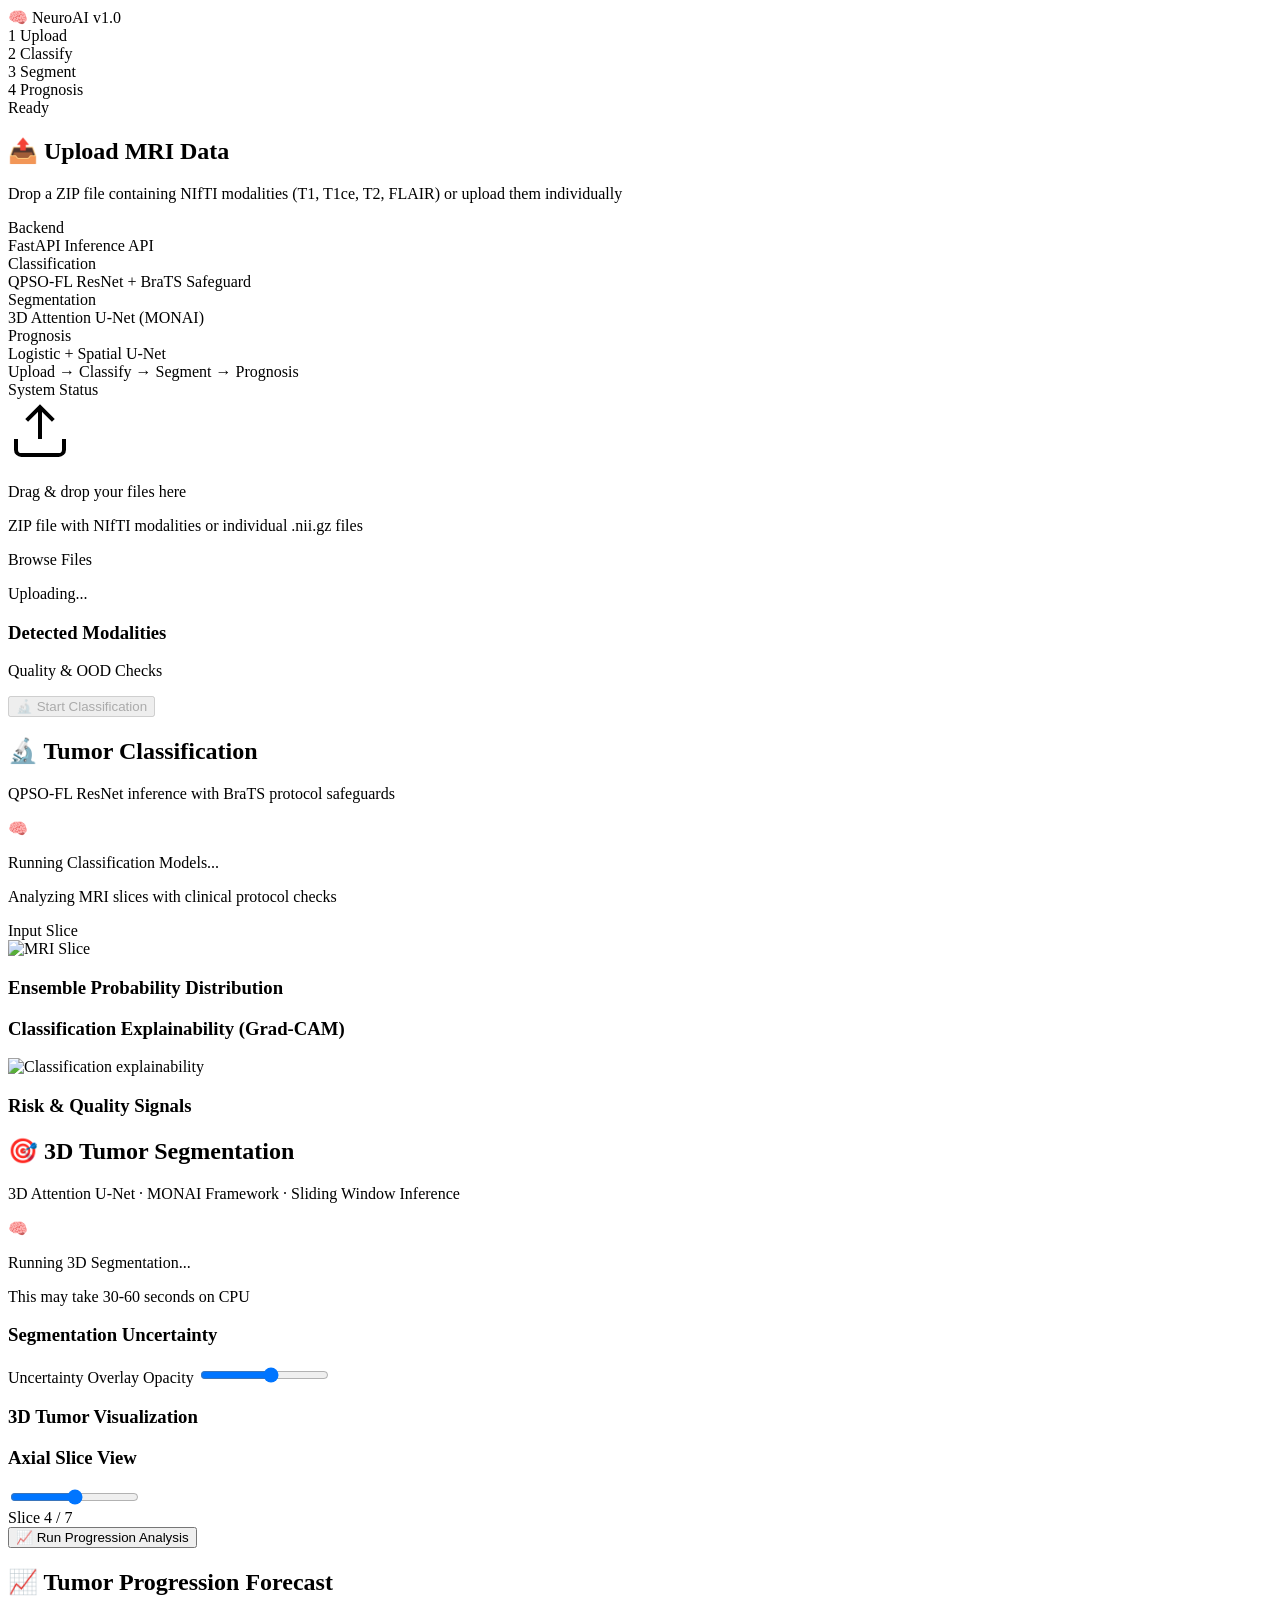
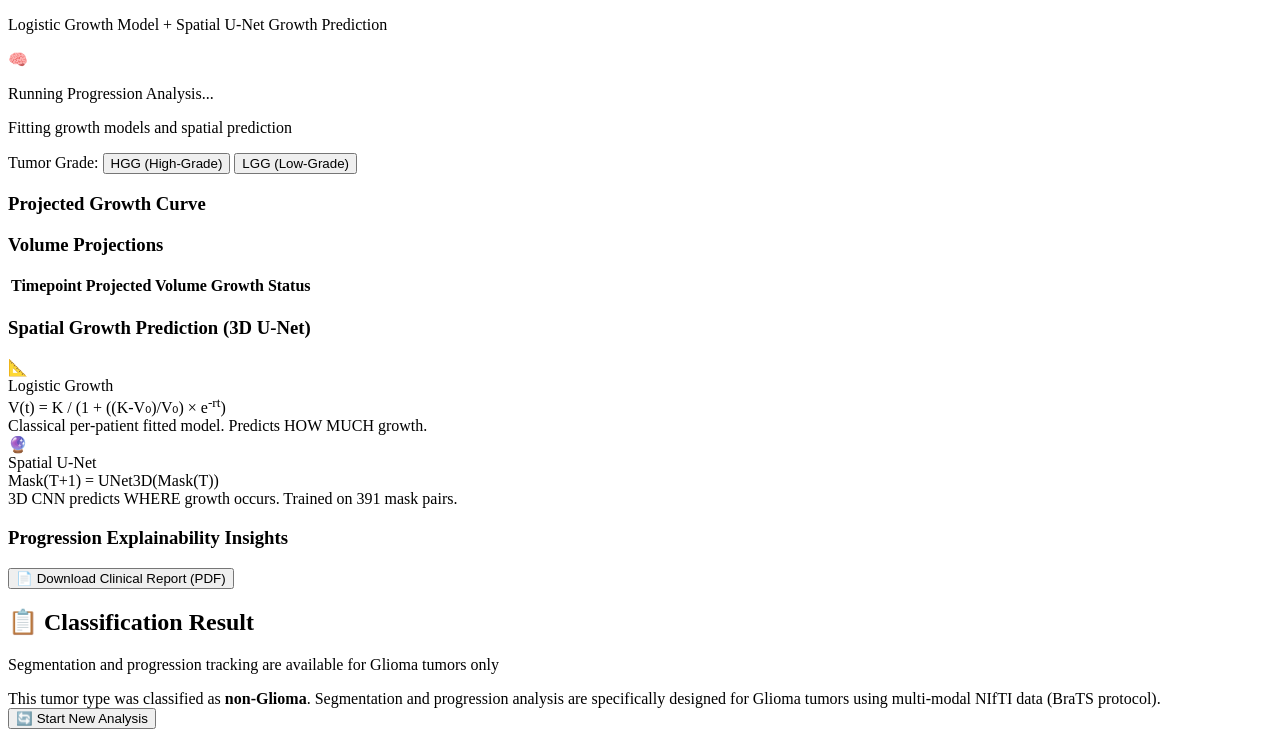
==== dashboard/templates/index.html @ f1d3bac1 "added progression and forecasting, paper on FedQPSO, thesis on entire project, initial clinical Dash" ====
<!DOCTYPE html>
<html lang="en">
<head>
    <meta charset="UTF-8">
    <meta name="viewport" content="width=device-width, initial-scale=1.0">
    <title>NeuroAI — Brain Tumor Analysis Dashboard</title>
    <meta name="description" content="AI-powered brain tumor classification, segmentation, and progression tracking. Federated Learning + 3D Attention U-Net + LSTM growth prediction.">

    <!-- Fonts -->
    <link rel="preconnect" href="https://fonts.googleapis.com">
    <link rel="preconnect" href="https://fonts.gstatic.com" crossorigin>
    <link href="https://fonts.googleapis.com/css2?family=Inter:wght@300;400;500;600;700;800;900&family=JetBrains+Mono:wght@400;500;600&display=swap" rel="stylesheet">

    <!-- Plotly for 3D/Charts -->
    <script src="https://cdn.plot.ly/plotly-2.27.0.min.js"></script>

    <!-- Styles -->
    <link rel="stylesheet" href="/static/css/style.css">
</head>
<body>
    <!-- ═══════════════ BACKGROUND EFFECTS ═══════════════ -->
    <div class="bg-effects">
        <div class="bg-orb bg-orb-1"></div>
        <div class="bg-orb bg-orb-2"></div>
        <div class="bg-orb bg-orb-3"></div>
        <div class="bg-grid"></div>
    </div>

    <!-- ═══════════════ NAVBAR ═══════════════ -->
    <nav class="navbar" id="navbar">
        <div class="nav-brand">
            <span class="nav-logo">🧠</span>
            <span class="nav-title">NeuroAI</span>
            <span class="nav-badge">v1.0</span>
        </div>
        <div class="nav-steps" id="navSteps">
            <div class="step-item active" data-step="0">
                <span class="step-num">1</span>
                <span class="step-label">Upload</span>
            </div>
            <div class="step-connector"></div>
            <div class="step-item" data-step="1">
                <span class="step-num">2</span>
                <span class="step-label">Classify</span>
            </div>
            <div class="step-connector"></div>
            <div class="step-item" data-step="2">
                <span class="step-num">3</span>
                <span class="step-label">Segment</span>
            </div>
            <div class="step-connector"></div>
            <div class="step-item" data-step="3">
                <span class="step-num">4</span>
                <span class="step-label">Prognosis</span>
            </div>
        </div>
        <div class="nav-status" id="navStatus">
            <span class="status-dot"></span>
            <span class="status-text">Ready</span>
        </div>
    </nav>

    <!-- ═══════════════ MAIN CONTENT ═══════════════ -->
    <main class="main-content" id="mainContent">

        <!-- ─── STEP 0: UPLOAD ─── -->
        <section class="panel panel-active" id="panelUpload" data-step="0">
            <div class="panel-header">
                <h1 class="panel-title">
                    <span class="title-icon">📤</span>
                    Upload MRI Data
                </h1>
                <p class="panel-subtitle">Drop a ZIP file containing NIfTI modalities (T1, T1ce, T2, FLAIR) or upload them individually</p>
            </div>

            <div class="setup-summary" id="setupSummary">
                <div class="setup-card">
                    <div class="setup-label">Backend</div>
                    <div class="setup-value">FastAPI Inference API</div>
                </div>
                <div class="setup-card">
                    <div class="setup-label">Classification</div>
                    <div class="setup-value">QPSO-FL ResNet + BraTS Safeguard</div>
                </div>
                <div class="setup-card">
                    <div class="setup-label">Segmentation</div>
                    <div class="setup-value">3D Attention U-Net (MONAI)</div>
                </div>
                <div class="setup-card">
                    <div class="setup-label">Prognosis</div>
                    <div class="setup-value">Logistic + Spatial U-Net</div>
                </div>
            </div>

            <div class="pipeline-strip">
                <span>Upload</span>
                <span>→</span>
                <span>Classify</span>
                <span>→</span>
                <span>Segment</span>
                <span>→</span>
                <span>Prognosis</span>
            </div>

            <div class="health-panel" id="healthPanel">
                <div class="health-title">System Status</div>
                <div class="health-items" id="healthItems"></div>
            </div>

            <div class="upload-zone" id="uploadZone">
                <div class="upload-zone-inner">
                    <div class="upload-icon">
                        <svg width="64" height="64" viewBox="0 0 24 24" fill="none" stroke="currentColor" stroke-width="1.5">
                            <path d="M21 15v4a2 2 0 0 1-2 2H5a2 2 0 0 1-2-2v-4"/>
                            <polyline points="17 8 12 3 7 8"/>
                            <line x1="12" y1="3" x2="12" y2="15"/>
                        </svg>
                    </div>
                    <p class="upload-text">Drag & drop your files here</p>
                    <p class="upload-subtext">ZIP file with NIfTI modalities or individual .nii.gz files</p>
                    <label class="upload-btn" for="fileInput">
                        Browse Files
                    </label>
                    <input type="file" id="fileInput" multiple accept=".zip,.nii,.nii.gz,.gz,.jpg,.jpeg,.png" hidden>
                </div>
            </div>

            <!-- Upload Progress -->
            <div class="upload-progress hidden" id="uploadProgress">
                <div class="progress-bar">
                    <div class="progress-fill" id="uploadProgressFill"></div>
                </div>
                <p class="progress-text" id="uploadProgressText">Uploading...</p>
            </div>

            <!-- File Analysis Results -->
            <div class="file-analysis hidden" id="fileAnalysis">
                <h3 class="section-label">Detected Modalities</h3>
                <div class="modality-grid" id="modalityGrid"></div>
                <div class="upload-quality hidden" id="uploadQualitySummary">
                    <div class="upload-quality-title">Quality & OOD Checks</div>
                    <p class="signal-line" id="uploadQualityLine"></p>
                    <ul class="insights-list" id="uploadQualityWarnings"></ul>
                </div>
                <div class="analysis-actions">
                    <button class="btn btn-primary btn-lg" id="btnStartClassification" disabled>
                        <span class="btn-icon">🔬</span>
                        Start Classification
                    </button>
                </div>
            </div>
        </section>

        <!-- ─── STEP 1: CLASSIFICATION ─── -->
        <section class="panel" id="panelClassify" data-step="1">
            <div class="panel-header">
                <h1 class="panel-title">
                    <span class="title-icon">🔬</span>
                    Tumor Classification
                </h1>
                <p class="panel-subtitle">QPSO-FL ResNet inference with BraTS protocol safeguards</p>
            </div>

            <!-- Loading State -->
            <div class="inference-loading" id="classifyLoading">
                <div class="brain-loader">
                    <div class="brain-pulse"></div>
                    <span class="brain-emoji">🧠</span>
                </div>
                <p class="loading-text">Running Classification Models...</p>
                <p class="loading-subtext">Analyzing MRI slices with clinical protocol checks</p>
            </div>

            <!-- Results -->
            <div class="classify-results hidden" id="classifyResults">
                <!-- Input Preview -->
                <div class="input-preview" id="inputPreview">
                    <div class="preview-card">
                        <div class="preview-label">Input Slice</div>
                        <img id="classifySliceImg" alt="MRI Slice" class="preview-img">
                        <div class="preview-meta" id="classifySliceMeta"></div>
                    </div>
                </div>

                <div class="protocol-banner hidden" id="protocolBanner"></div>

                <!-- Consensus Card -->
                <div class="consensus-card" id="consensusCard">
                    <div class="consensus-icon" id="consensusIcon"></div>
                    <div class="consensus-class" id="consensusClass"></div>
                    <div class="consensus-detail" id="consensusDetail"></div>
                </div>

                <!-- Model Results Grid -->
                <div class="model-results-grid" id="modelResultsGrid"></div>

                <!-- Ensemble Chart -->
                <div class="ensemble-section">
                    <h3 class="section-label">Ensemble Probability Distribution</h3>
                    <div id="ensembleChart" class="chart-container"></div>
                </div>

                <div class="viewer-card hidden" id="classifyExplainSection">
                    <h3 class="section-label">Classification Explainability (Grad-CAM)</h3>
                    <div class="overlay-controls" id="classifyExplainControls"></div>
                    <div class="classify-explain-img-wrap">
                        <img id="classifyExplainImg" alt="Classification explainability" class="classify-explain-img">
                    </div>
                    <div class="slice-info" id="classifyExplainNote"></div>
                </div>

                <div class="viewer-card hidden" id="classifyRiskSection">
                    <h3 class="section-label">Risk & Quality Signals</h3>
                    <p id="uncertaintyLine" class="signal-line"></p>
                    <p id="qualityLine" class="signal-line"></p>
                    <ul class="insights-list" id="classifyInsightsList"></ul>
                </div>

                <!-- Action -->
                <div class="classify-actions" id="classifyActions"></div>
            </div>
        </section>

        <!-- ─── STEP 2: SEGMENTATION ─── -->
        <section class="panel" id="panelSegment" data-step="2">
            <div class="panel-header">
                <h1 class="panel-title">
                    <span class="title-icon">🎯</span>
                    3D Tumor Segmentation
                </h1>
                <p class="panel-subtitle">3D Attention U-Net · MONAI Framework · Sliding Window Inference</p>
            </div>

            <!-- Loading -->
            <div class="inference-loading" id="segmentLoading">
                <div class="brain-loader">
                    <div class="brain-pulse"></div>
                    <span class="brain-emoji">🧠</span>
                </div>
                <p class="loading-text">Running 3D Segmentation...</p>
                <p class="loading-subtext">This may take 30-60 seconds on CPU</p>
                <div class="progress-wrap">
                    <div class="progress-bar" style="margin-top:1rem;max-width:400px;">
                    <div class="progress-fill progress-indeterminate"></div>
                    </div>
                </div>
            </div>

            <!-- Results -->
            <div class="segment-results hidden" id="segmentResults">
                <!-- Volume Stats -->
                <div class="stats-row" id="segStatsRow"></div>

                <div class="viewer-card seg-uncertainty-card" id="segUncertaintyCard">
                    <h3 class="section-label">Segmentation Uncertainty</h3>
                    <p class="signal-line" id="segUncertaintyText"></p>
                    <div class="overlay-controls seg-uncertainty-controls" id="segUncertaintyControls">
                        <label for="segUncertaintyOpacity" class="mini-label">Uncertainty Overlay Opacity</label>
                        <input type="range" id="segUncertaintyOpacity" class="slice-slider" min="0.1" max="0.9" step="0.05" value="0.55">
                    </div>
                </div>

                <!-- 3D Viewer + Slice Viewer -->
                <div class="seg-viewer-grid">
                    <div class="viewer-card">
                        <h3 class="section-label">3D Tumor Visualization</h3>
                        <div class="overlay-controls" id="segOverlayControls"></div>
                        <div id="seg3dViewer" class="viewer-3d"></div>
                    </div>
                    <div class="viewer-card">
                        <h3 class="section-label">Axial Slice View</h3>
                        <div id="segSliceViewer" class="viewer-slices"></div>
                        <div class="overlay-controls" id="sliceOverlayControls"></div>
                        <input type="range" id="segSliceSlider" class="slice-slider" min="0" max="6" value="3">
                        <div class="slice-info" id="segSliceInfo">Slice 4 / 7</div>
                    </div>
                </div>

                <!-- Action -->
                <div class="segment-actions">
                    <button class="btn btn-primary btn-lg" id="btnStartProgression">
                        <span class="btn-icon">📈</span>
                        Run Progression Analysis
                    </button>
                </div>
            </div>
        </section>

        <!-- ─── STEP 3: PROGRESSION ─── -->
        <section class="panel" id="panelProgression" data-step="3">
            <div class="panel-header">
                <h1 class="panel-title">
                    <span class="title-icon">📈</span>
                    Tumor Progression Forecast
                </h1>
                <p class="panel-subtitle">Logistic Growth Model + Spatial U-Net Growth Prediction</p>
            </div>

            <!-- Loading -->
            <div class="inference-loading" id="progressionLoading">
                <div class="brain-loader">
                    <div class="brain-pulse"></div>
                    <span class="brain-emoji">🧠</span>
                </div>
                <p class="loading-text">Running Progression Analysis...</p>
                <p class="loading-subtext">Fitting growth models and spatial prediction</p>
            </div>

            <!-- Results -->
            <div class="progression-results hidden" id="progressionResults">
                <!-- Current Volume Card -->
                <div class="stats-row" id="progStatsRow"></div>

                <!-- Grade Selector -->
                <div class="grade-selector" id="gradeSelector">
                    <span class="grade-label">Tumor Grade:</span>
                    <button class="grade-btn active" data-grade="HGG">HGG (High-Grade)</button>
                    <button class="grade-btn" data-grade="LGG">LGG (Low-Grade)</button>
                </div>

                <!-- Growth Curve -->
                <div class="viewer-card">
                    <h3 class="section-label">Projected Growth Curve</h3>
                    <div id="growthCurveChart" class="chart-container chart-lg"></div>
                </div>

                <!-- Projections Table -->
                <div class="viewer-card">
                    <h3 class="section-label">Volume Projections</h3>
                    <div class="projections-table-wrap">
                        <table class="projections-table" id="projectionsTable">
                            <thead>
                                <tr>
                                    <th>Timepoint</th>
                                    <th>Projected Volume</th>
                                    <th>Growth</th>
                                    <th>Status</th>
                                </tr>
                            </thead>
                            <tbody id="projectionsBody"></tbody>
                        </table>
                    </div>
                </div>

                <!-- Spatial Prediction -->
                <div class="spatial-section hidden" id="spatialSection">
                    <h3 class="section-label">Spatial Growth Prediction (3D U-Net)</h3>
                    <div class="spatial-stats" id="spatialStats"></div>
                    <div class="overlay-controls" id="spatialOverlayControls"></div>
                    <div id="spatial3dViewer" class="viewer-3d"></div>
                </div>

                <!-- Method Cards -->
                <div class="method-grid">
                    <div class="method-card method-math">
                        <div class="method-icon">📐</div>
                        <div class="method-name">Logistic Growth</div>
                        <div class="method-formula">V(t) = K / (1 + ((K-V₀)/V₀) × e<sup>-rt</sup>)</div>
                        <div class="method-desc">Classical per-patient fitted model. Predicts HOW MUCH growth.</div>
                    </div>
                    <div class="method-card method-spatial">
                        <div class="method-icon">🔮</div>
                        <div class="method-name">Spatial U-Net</div>
                        <div class="method-formula">Mask(T+1) = UNet3D(Mask(T))</div>
                        <div class="method-desc">3D CNN predicts WHERE growth occurs. Trained on 391 mask pairs.</div>
                    </div>
                </div>

                <div class="viewer-card" id="progressionInsightsCard">
                    <h3 class="section-label">Progression Explainability Insights</h3>
                    <p class="signal-line" id="progDriverLine"></p>
                    <p class="signal-line" id="progSpatialLine"></p>
                    <ul class="insights-list" id="progInsightsList"></ul>
                </div>

                <div class="segment-actions">
                    <button class="btn btn-secondary btn-lg" id="btnDownloadReport">
                        <span class="btn-icon">📄</span>
                        Download Clinical Report (PDF)
                    </button>
                </div>
            </div>
        </section>

        <!-- ─── NON-GLIOMA RESULT ─── -->
        <section class="panel" id="panelNonGlioma" data-step="99">
            <div class="panel-header">
                <h1 class="panel-title">
                    <span class="title-icon">📋</span>
                    Classification Result
                </h1>
                <p class="panel-subtitle">Segmentation and progression tracking are available for Glioma tumors only</p>
            </div>

            <div class="non-glioma-card" id="nonGliomaCard">
                <div class="non-glioma-icon" id="nonGliomaIcon"></div>
                <div class="non-glioma-class" id="nonGliomaClass"></div>
                <div class="non-glioma-msg">
                    This tumor type was classified as <strong>non-Glioma</strong>.
                    Segmentation and progression analysis are specifically designed for
                    Glioma tumors using multi-modal NIfTI data (BraTS protocol).
                </div>
                <button class="btn btn-secondary" id="btnRestart">
                    <span class="btn-icon">🔄</span>
                    Start New Analysis
                </button>
            </div>
        </section>

    </main>

    <!-- ═══════════════ TOAST NOTIFICATIONS ═══════════════ -->
    <div class="toast-container" id="toastContainer"></div>

    <!-- Scripts -->
    <script src="/static/js/app.js"></script>
</body>
</html>
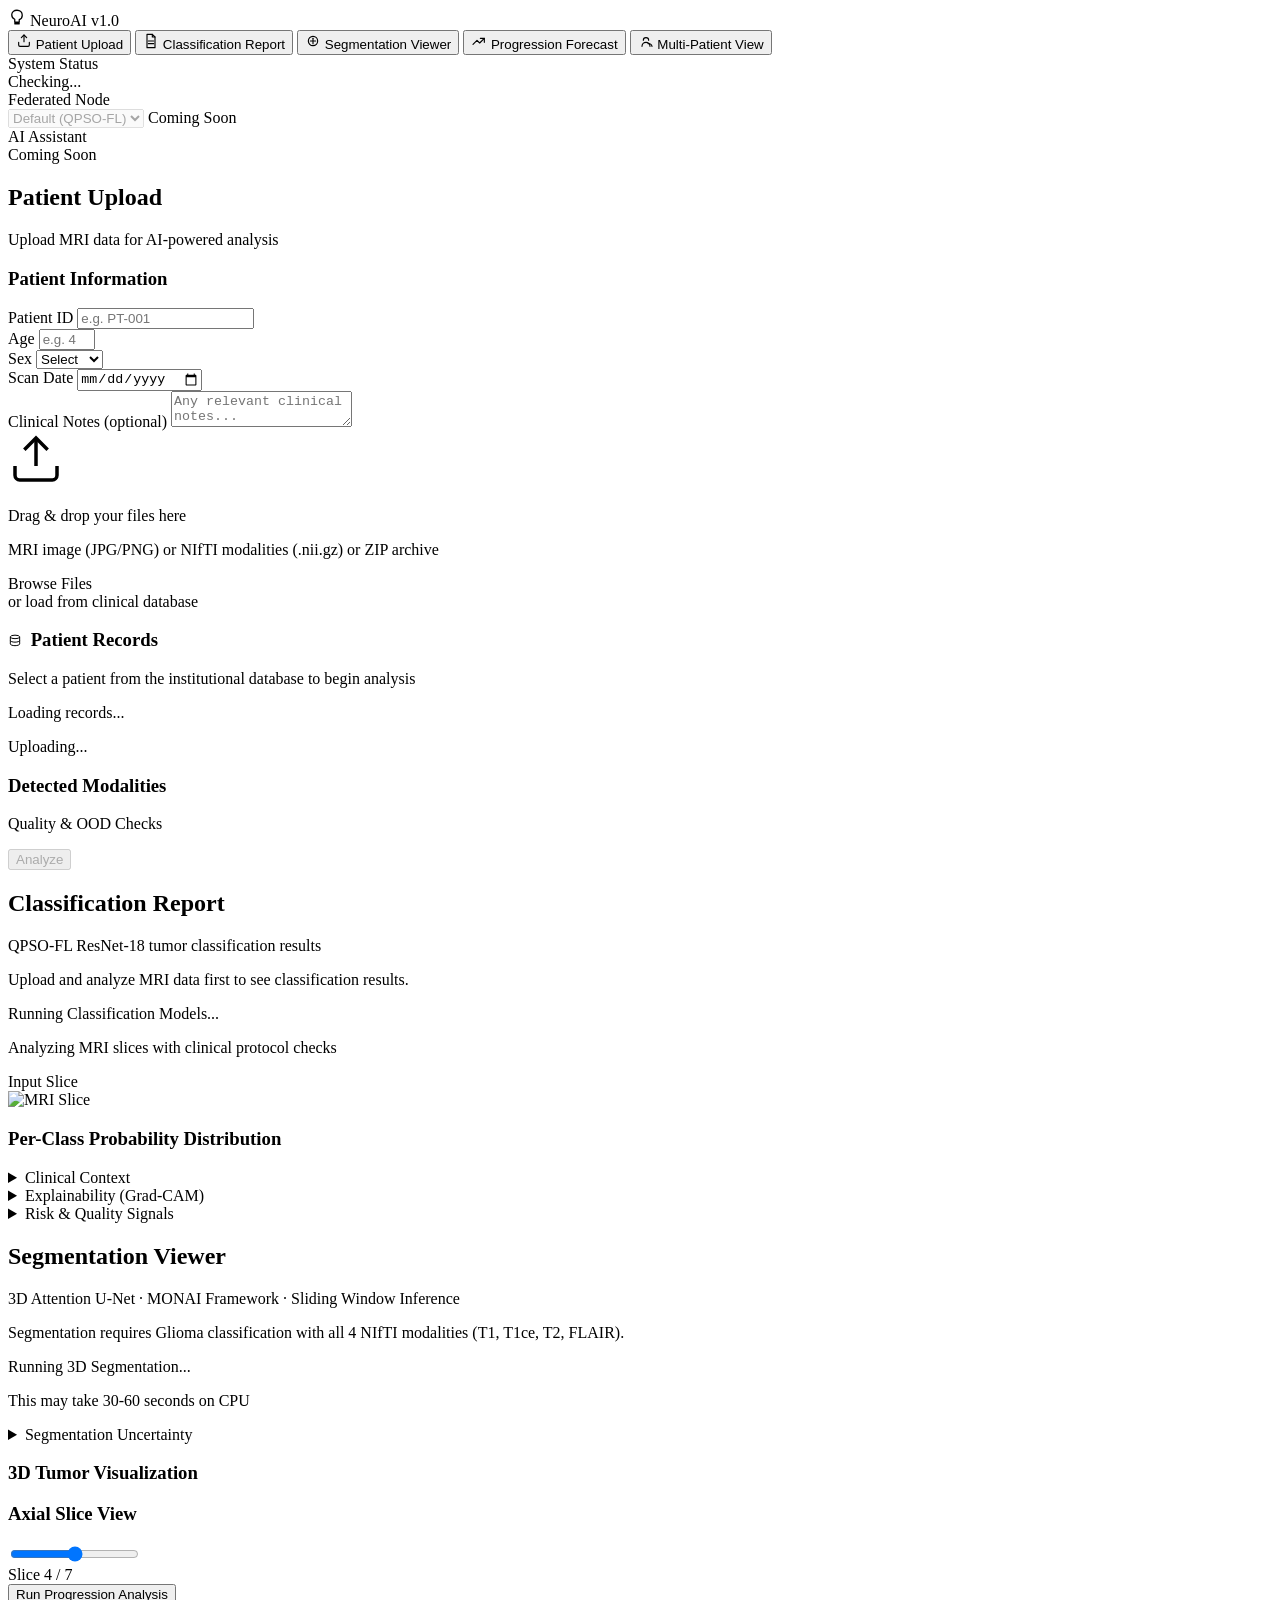
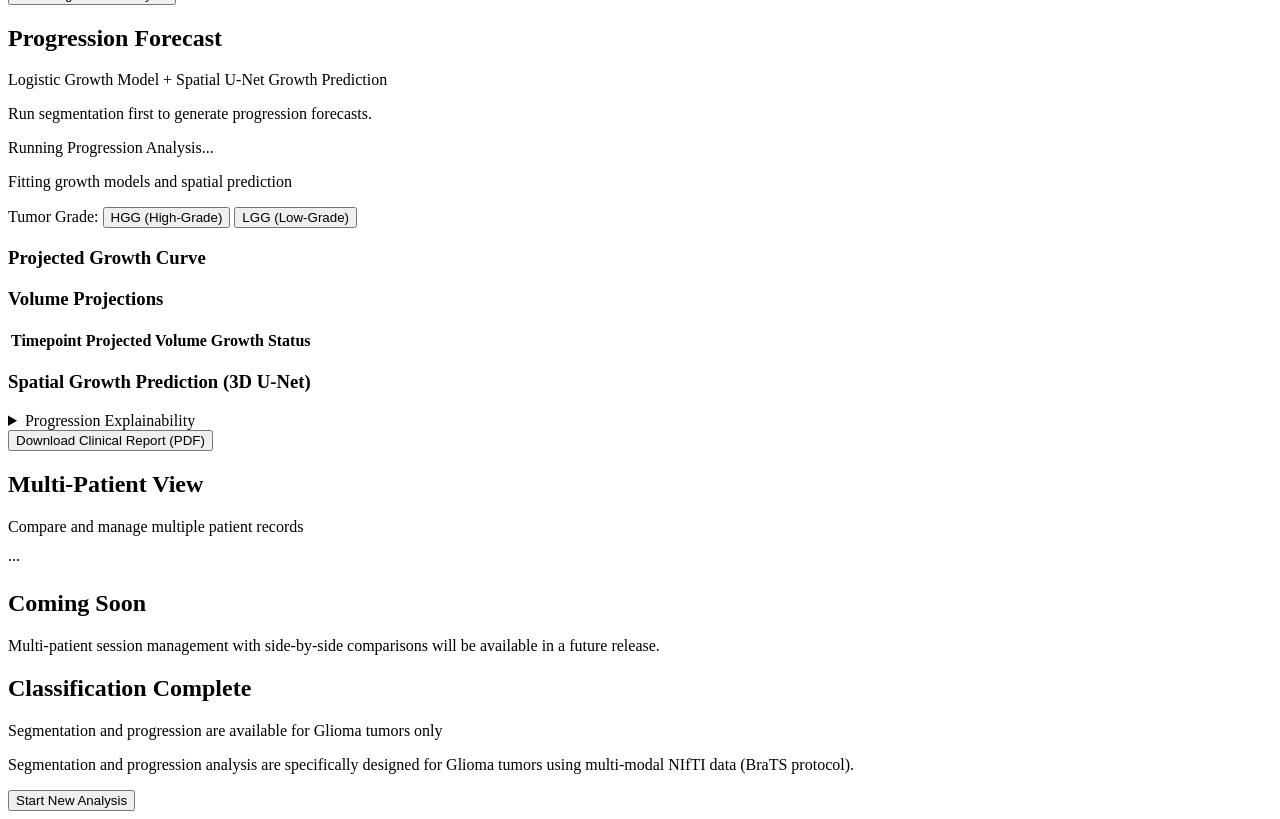
==== commit e7570a83: "Add presentation website, update dashboard, and prepare hf_deploy" ====
--- a/dashboard/templates/index.html
+++ b/dashboard/templates/index.html
@@ -4,415 +4,453 @@
     <meta charset="UTF-8">
     <meta name="viewport" content="width=device-width, initial-scale=1.0">
     <title>NeuroAI — Brain Tumor Analysis Dashboard</title>
-    <meta name="description" content="AI-powered brain tumor classification, segmentation, and progression tracking. Federated Learning + 3D Attention U-Net + LSTM growth prediction.">
-
-    <!-- Fonts -->
+    <meta name="description" content="AI-powered brain tumor classification, segmentation, and progression tracking.">
     <link rel="preconnect" href="https://fonts.googleapis.com">
     <link rel="preconnect" href="https://fonts.gstatic.com" crossorigin>
-    <link href="https://fonts.googleapis.com/css2?family=Inter:wght@300;400;500;600;700;800;900&family=JetBrains+Mono:wght@400;500;600&display=swap" rel="stylesheet">
-
-    <!-- Plotly for 3D/Charts -->
+    <link href="https://fonts.googleapis.com/css2?family=Inter:wght@300;400;500;600;700;800;900&display=swap" rel="stylesheet">
     <script src="https://cdn.plot.ly/plotly-2.27.0.min.js"></script>
-
-    <!-- Styles -->
-    <link rel="stylesheet" href="/static/css/style.css">
+    <link rel="stylesheet" href="/static/css/style.css?v=20260517">
 </head>
 <body>
-    <!-- ═══════════════ BACKGROUND EFFECTS ═══════════════ -->
-    <div class="bg-effects">
-        <div class="bg-orb bg-orb-1"></div>
-        <div class="bg-orb bg-orb-2"></div>
-        <div class="bg-orb bg-orb-3"></div>
-        <div class="bg-grid"></div>
-    </div>
-
-    <!-- ═══════════════ NAVBAR ═══════════════ -->
-    <nav class="navbar" id="navbar">
-        <div class="nav-brand">
-            <span class="nav-logo">🧠</span>
-            <span class="nav-title">NeuroAI</span>
-            <span class="nav-badge">v1.0</span>
-        </div>
-        <div class="nav-steps" id="navSteps">
-            <div class="step-item active" data-step="0">
-                <span class="step-num">1</span>
-                <span class="step-label">Upload</span>
+    <div class="app-layout">
+        <!-- ═══ SIDEBAR ═══ -->
+        <aside class="sidebar" id="sidebar">
+            <div class="sidebar-brand">
+                <span class="brand-icon" aria-hidden="true">
+                    <svg viewBox="0 0 24 24" width="18" height="18" fill="none" stroke="currentColor" stroke-width="1.7" stroke-linecap="round" stroke-linejoin="round">
+                        <path d="M12 3c3.9 0 7 2.6 7 6.5 0 2.8-1.6 5.1-4 6v3.5H9V15c-2.4-.9-4-3.2-4-6C5 5.6 8.1 3 12 3z" />
+                        <path d="M9 21h6" />
+                    </svg>
+                </span>
+                <span class="brand-title">NeuroAI</span>
+                <span class="brand-badge">v1.0</span>
             </div>
-            <div class="step-connector"></div>
-            <div class="step-item" data-step="1">
-                <span class="step-num">2</span>
-                <span class="step-label">Classify</span>
+
+            <nav class="sidebar-nav" id="sidebarNav">
+                <button class="nav-item active" data-page="upload" id="navUpload">
+                    <span class="nav-icon" aria-hidden="true">
+                        <svg viewBox="0 0 24 24" width="16" height="16" fill="none" stroke="currentColor" stroke-width="1.7" stroke-linecap="round" stroke-linejoin="round">
+                            <path d="M12 3v10" />
+                            <path d="M8 7l4-4 4 4" />
+                            <path d="M4 14v4a2 2 0 0 0 2 2h12a2 2 0 0 0 2-2v-4" />
+                        </svg>
+                    </span> Patient Upload
+                </button>
+                <button class="nav-item" data-page="classify" id="navClassify">
+                    <span class="nav-icon" aria-hidden="true">
+                        <svg viewBox="0 0 24 24" width="16" height="16" fill="none" stroke="currentColor" stroke-width="1.7" stroke-linecap="round" stroke-linejoin="round">
+                            <path d="M6 2h8l4 4v16H6z" />
+                            <path d="M14 2v4h4" />
+                            <path d="M8 12h8" />
+                            <path d="M8 16h8" />
+                        </svg>
+                    </span> Classification Report
+                </button>
+                <button class="nav-item" data-page="segment" id="navSegment">
+                    <span class="nav-icon" aria-hidden="true">
+                        <svg viewBox="0 0 24 24" width="16" height="16" fill="none" stroke="currentColor" stroke-width="1.7" stroke-linecap="round" stroke-linejoin="round">
+                            <circle cx="12" cy="12" r="7" />
+                            <path d="M12 8v8" />
+                            <path d="M8 12h8" />
+                        </svg>
+                    </span> Segmentation Viewer
+                </button>
+                <button class="nav-item" data-page="progression" id="navProgression">
+                    <span class="nav-icon" aria-hidden="true">
+                        <svg viewBox="0 0 24 24" width="16" height="16" fill="none" stroke="currentColor" stroke-width="1.7" stroke-linecap="round" stroke-linejoin="round">
+                            <path d="M3 17l6-6 4 4 7-7" />
+                            <path d="M14 8h6v6" />
+                        </svg>
+                    </span> Progression Forecast
+                </button>
+                <button class="nav-item" data-page="multi" id="navMulti">
+                    <span class="nav-icon" aria-hidden="true">
+                        <svg viewBox="0 0 24 24" width="16" height="16" fill="none" stroke="currentColor" stroke-width="1.7" stroke-linecap="round" stroke-linejoin="round">
+                            <path d="M16 11a4 4 0 1 0-8 0" />
+                            <path d="M6 20a6 6 0 0 1 12 0" />
+                            <path d="M21 20a5 5 0 0 0-6-4" />
+                        </svg>
+                    </span> Multi-Patient View
+                </button>
+            </nav>
+
+            <div class="sidebar-section">
+                <div class="sidebar-section-title">System Status</div>
+                <div id="healthItems" class="health-items">
+                    <span class="health-item">Checking...</span>
+                </div>
             </div>
-            <div class="step-connector"></div>
-            <div class="step-item" data-step="2">
-                <span class="step-num">3</span>
-                <span class="step-label">Segment</span>
+
+            <!-- Phase 3 Stub: Federated Node Selector -->
+            <div class="sidebar-section sidebar-stub">
+                <div class="sidebar-section-title">Federated Node</div>
+                <select class="stub-select" disabled title="TODO: Phase 3 — Switch hospital node weights">
+                    <option>Default (QPSO-FL)</option>
+                    <option>Hospital A</option>
+                    <option>Hospital B</option>
+                </select>
+                <span class="stub-tag">Coming Soon</span>
             </div>
-            <div class="step-connector"></div>
-            <div class="step-item" data-step="3">
-                <span class="step-num">4</span>
-                <span class="step-label">Prognosis</span>
+
+            <!-- Phase 3 Stub: AI Assistant -->
+            <div class="sidebar-section sidebar-stub">
+                <div class="sidebar-section-title">AI Assistant</div>
+                <span class="stub-tag">Coming Soon</span>
             </div>
-        </div>
-        <div class="nav-status" id="navStatus">
-            <span class="status-dot"></span>
-            <span class="status-text">Ready</span>
-        </div>
-    </nav>
-
-    <!-- ═══════════════ MAIN CONTENT ═══════════════ -->
-    <main class="main-content" id="mainContent">
-
-        <!-- ─── STEP 0: UPLOAD ─── -->
-        <section class="panel panel-active" id="panelUpload" data-step="0">
-            <div class="panel-header">
-                <h1 class="panel-title">
-                    <span class="title-icon">📤</span>
-                    Upload MRI Data
-                </h1>
-                <p class="panel-subtitle">Drop a ZIP file containing NIfTI modalities (T1, T1ce, T2, FLAIR) or upload them individually</p>
-            </div>
-
-            <div class="setup-summary" id="setupSummary">
-                <div class="setup-card">
-                    <div class="setup-label">Backend</div>
-                    <div class="setup-value">FastAPI Inference API</div>
-                </div>
-                <div class="setup-card">
-                    <div class="setup-label">Classification</div>
-                    <div class="setup-value">QPSO-FL ResNet + BraTS Safeguard</div>
-                </div>
-                <div class="setup-card">
-                    <div class="setup-label">Segmentation</div>
-                    <div class="setup-value">3D Attention U-Net (MONAI)</div>
-                </div>
-                <div class="setup-card">
-                    <div class="setup-label">Prognosis</div>
-                    <div class="setup-value">Logistic + Spatial U-Net</div>
-                </div>
-            </div>
-
-            <div class="pipeline-strip">
-                <span>Upload</span>
-                <span>→</span>
-                <span>Classify</span>
-                <span>→</span>
-                <span>Segment</span>
-                <span>→</span>
-                <span>Prognosis</span>
-            </div>
-
-            <div class="health-panel" id="healthPanel">
-                <div class="health-title">System Status</div>
-                <div class="health-items" id="healthItems"></div>
-            </div>
-
-            <div class="upload-zone" id="uploadZone">
-                <div class="upload-zone-inner">
-                    <div class="upload-icon">
-                        <svg width="64" height="64" viewBox="0 0 24 24" fill="none" stroke="currentColor" stroke-width="1.5">
-                            <path d="M21 15v4a2 2 0 0 1-2 2H5a2 2 0 0 1-2-2v-4"/>
-                            <polyline points="17 8 12 3 7 8"/>
-                            <line x1="12" y1="3" x2="12" y2="15"/>
-                        </svg>
-                    </div>
-                    <p class="upload-text">Drag & drop your files here</p>
-                    <p class="upload-subtext">ZIP file with NIfTI modalities or individual .nii.gz files</p>
-                    <label class="upload-btn" for="fileInput">
-                        Browse Files
-                    </label>
-                    <input type="file" id="fileInput" multiple accept=".zip,.nii,.nii.gz,.gz,.jpg,.jpeg,.png" hidden>
-                </div>
-            </div>
-
-            <!-- Upload Progress -->
-            <div class="upload-progress hidden" id="uploadProgress">
-                <div class="progress-bar">
-                    <div class="progress-fill" id="uploadProgressFill"></div>
-                </div>
-                <p class="progress-text" id="uploadProgressText">Uploading...</p>
-            </div>
-
-            <!-- File Analysis Results -->
-            <div class="file-analysis hidden" id="fileAnalysis">
-                <h3 class="section-label">Detected Modalities</h3>
-                <div class="modality-grid" id="modalityGrid"></div>
-                <div class="upload-quality hidden" id="uploadQualitySummary">
-                    <div class="upload-quality-title">Quality & OOD Checks</div>
-                    <p class="signal-line" id="uploadQualityLine"></p>
-                    <ul class="insights-list" id="uploadQualityWarnings"></ul>
-                </div>
-                <div class="analysis-actions">
-                    <button class="btn btn-primary btn-lg" id="btnStartClassification" disabled>
-                        <span class="btn-icon">🔬</span>
-                        Start Classification
-                    </button>
-                </div>
-            </div>
-        </section>
-
-        <!-- ─── STEP 1: CLASSIFICATION ─── -->
-        <section class="panel" id="panelClassify" data-step="1">
-            <div class="panel-header">
-                <h1 class="panel-title">
-                    <span class="title-icon">🔬</span>
-                    Tumor Classification
-                </h1>
-                <p class="panel-subtitle">QPSO-FL ResNet inference with BraTS protocol safeguards</p>
-            </div>
-
-            <!-- Loading State -->
-            <div class="inference-loading" id="classifyLoading">
-                <div class="brain-loader">
-                    <div class="brain-pulse"></div>
-                    <span class="brain-emoji">🧠</span>
-                </div>
-                <p class="loading-text">Running Classification Models...</p>
-                <p class="loading-subtext">Analyzing MRI slices with clinical protocol checks</p>
-            </div>
-
-            <!-- Results -->
-            <div class="classify-results hidden" id="classifyResults">
-                <!-- Input Preview -->
-                <div class="input-preview" id="inputPreview">
-                    <div class="preview-card">
-                        <div class="preview-label">Input Slice</div>
-                        <img id="classifySliceImg" alt="MRI Slice" class="preview-img">
-                        <div class="preview-meta" id="classifySliceMeta"></div>
-                    </div>
-                </div>
-
-                <div class="protocol-banner hidden" id="protocolBanner"></div>
-
-                <!-- Consensus Card -->
-                <div class="consensus-card" id="consensusCard">
-                    <div class="consensus-icon" id="consensusIcon"></div>
-                    <div class="consensus-class" id="consensusClass"></div>
-                    <div class="consensus-detail" id="consensusDetail"></div>
-                </div>
-
-                <!-- Model Results Grid -->
-                <div class="model-results-grid" id="modelResultsGrid"></div>
-
-                <!-- Ensemble Chart -->
-                <div class="ensemble-section">
-                    <h3 class="section-label">Ensemble Probability Distribution</h3>
-                    <div id="ensembleChart" class="chart-container"></div>
-                </div>
-
-                <div class="viewer-card hidden" id="classifyExplainSection">
-                    <h3 class="section-label">Classification Explainability (Grad-CAM)</h3>
-                    <div class="overlay-controls" id="classifyExplainControls"></div>
-                    <div class="classify-explain-img-wrap">
-                        <img id="classifyExplainImg" alt="Classification explainability" class="classify-explain-img">
-                    </div>
-                    <div class="slice-info" id="classifyExplainNote"></div>
-                </div>
-
-                <div class="viewer-card hidden" id="classifyRiskSection">
-                    <h3 class="section-label">Risk & Quality Signals</h3>
-                    <p id="uncertaintyLine" class="signal-line"></p>
-                    <p id="qualityLine" class="signal-line"></p>
-                    <ul class="insights-list" id="classifyInsightsList"></ul>
-                </div>
-
-                <!-- Action -->
-                <div class="classify-actions" id="classifyActions"></div>
-            </div>
-        </section>
-
-        <!-- ─── STEP 2: SEGMENTATION ─── -->
-        <section class="panel" id="panelSegment" data-step="2">
-            <div class="panel-header">
-                <h1 class="panel-title">
-                    <span class="title-icon">🎯</span>
-                    3D Tumor Segmentation
-                </h1>
-                <p class="panel-subtitle">3D Attention U-Net · MONAI Framework · Sliding Window Inference</p>
-            </div>
-
-            <!-- Loading -->
-            <div class="inference-loading" id="segmentLoading">
-                <div class="brain-loader">
-                    <div class="brain-pulse"></div>
-                    <span class="brain-emoji">🧠</span>
-                </div>
-                <p class="loading-text">Running 3D Segmentation...</p>
-                <p class="loading-subtext">This may take 30-60 seconds on CPU</p>
-                <div class="progress-wrap">
-                    <div class="progress-bar" style="margin-top:1rem;max-width:400px;">
-                    <div class="progress-fill progress-indeterminate"></div>
-                    </div>
-                </div>
-            </div>
-
-            <!-- Results -->
-            <div class="segment-results hidden" id="segmentResults">
-                <!-- Volume Stats -->
-                <div class="stats-row" id="segStatsRow"></div>
-
-                <div class="viewer-card seg-uncertainty-card" id="segUncertaintyCard">
-                    <h3 class="section-label">Segmentation Uncertainty</h3>
-                    <p class="signal-line" id="segUncertaintyText"></p>
-                    <div class="overlay-controls seg-uncertainty-controls" id="segUncertaintyControls">
-                        <label for="segUncertaintyOpacity" class="mini-label">Uncertainty Overlay Opacity</label>
-                        <input type="range" id="segUncertaintyOpacity" class="slice-slider" min="0.1" max="0.9" step="0.05" value="0.55">
-                    </div>
-                </div>
-
-                <!-- 3D Viewer + Slice Viewer -->
-                <div class="seg-viewer-grid">
-                    <div class="viewer-card">
-                        <h3 class="section-label">3D Tumor Visualization</h3>
-                        <div class="overlay-controls" id="segOverlayControls"></div>
-                        <div id="seg3dViewer" class="viewer-3d"></div>
-                    </div>
-                    <div class="viewer-card">
-                        <h3 class="section-label">Axial Slice View</h3>
-                        <div id="segSliceViewer" class="viewer-slices"></div>
-                        <div class="overlay-controls" id="sliceOverlayControls"></div>
-                        <input type="range" id="segSliceSlider" class="slice-slider" min="0" max="6" value="3">
-                        <div class="slice-info" id="segSliceInfo">Slice 4 / 7</div>
-                    </div>
-                </div>
-
-                <!-- Action -->
-                <div class="segment-actions">
-                    <button class="btn btn-primary btn-lg" id="btnStartProgression">
-                        <span class="btn-icon">📈</span>
-                        Run Progression Analysis
-                    </button>
-                </div>
-            </div>
-        </section>
-
-        <!-- ─── STEP 3: PROGRESSION ─── -->
-        <section class="panel" id="panelProgression" data-step="3">
-            <div class="panel-header">
-                <h1 class="panel-title">
-                    <span class="title-icon">📈</span>
-                    Tumor Progression Forecast
-                </h1>
-                <p class="panel-subtitle">Logistic Growth Model + Spatial U-Net Growth Prediction</p>
-            </div>
-
-            <!-- Loading -->
-            <div class="inference-loading" id="progressionLoading">
-                <div class="brain-loader">
-                    <div class="brain-pulse"></div>
-                    <span class="brain-emoji">🧠</span>
-                </div>
-                <p class="loading-text">Running Progression Analysis...</p>
-                <p class="loading-subtext">Fitting growth models and spatial prediction</p>
-            </div>
-
-            <!-- Results -->
-            <div class="progression-results hidden" id="progressionResults">
-                <!-- Current Volume Card -->
-                <div class="stats-row" id="progStatsRow"></div>
-
-                <!-- Grade Selector -->
-                <div class="grade-selector" id="gradeSelector">
-                    <span class="grade-label">Tumor Grade:</span>
-                    <button class="grade-btn active" data-grade="HGG">HGG (High-Grade)</button>
-                    <button class="grade-btn" data-grade="LGG">LGG (Low-Grade)</button>
-                </div>
-
-                <!-- Growth Curve -->
-                <div class="viewer-card">
-                    <h3 class="section-label">Projected Growth Curve</h3>
-                    <div id="growthCurveChart" class="chart-container chart-lg"></div>
-                </div>
-
-                <!-- Projections Table -->
-                <div class="viewer-card">
-                    <h3 class="section-label">Volume Projections</h3>
-                    <div class="projections-table-wrap">
+        </aside>
+
+        <!-- ═══ MAIN CONTENT ═══ -->
+        <main class="main-content" id="mainContent">
+
+            <!-- ─── PAGE: UPLOAD ─── -->
+            <section class="page page-active" id="pageUpload" data-page="upload">
+                <div class="page-header">
+                    <h1>Patient Upload</h1>
+                    <p class="page-subtitle">Upload MRI data for AI-powered analysis</p>
+                </div>
+
+                <!-- Patient Metadata Form -->
+                <div class="card metadata-card" id="metadataCard">
+                    <h3 class="card-title">Patient Information</h3>
+                    <div class="form-grid">
+                        <div class="form-group">
+                            <label for="patientId">Patient ID</label>
+                            <input type="text" id="patientId" placeholder="e.g. PT-001">
+                        </div>
+                        <div class="form-group">
+                            <label for="patientAge">Age</label>
+                            <input type="number" id="patientAge" placeholder="e.g. 45" min="0" max="120">
+                        </div>
+                        <div class="form-group">
+                            <label for="patientSex">Sex</label>
+                            <select id="patientSex">
+                                <option value="">Select</option>
+                                <option value="Male">Male</option>
+                                <option value="Female">Female</option>
+                                <option value="Other">Other</option>
+                            </select>
+                        </div>
+                        <div class="form-group">
+                            <label for="scanDate">Scan Date</label>
+                            <input type="date" id="scanDate">
+                        </div>
+                    </div>
+                    <div class="form-group form-group-full">
+                        <label for="clinicalNotes">Clinical Notes (optional)</label>
+                        <textarea id="clinicalNotes" rows="2" placeholder="Any relevant clinical notes..."></textarea>
+                    </div>
+                </div>
+
+                <!-- Upload Zone -->
+                <div class="upload-zone" id="uploadZone">
+                    <div class="upload-zone-inner">
+                        <div class="upload-icon">
+                            <svg width="56" height="56" viewBox="0 0 24 24" fill="none" stroke="currentColor" stroke-width="1.5">
+                                <path d="M21 15v4a2 2 0 0 1-2 2H5a2 2 0 0 1-2-2v-4"/>
+                                <polyline points="17 8 12 3 7 8"/>
+                                <line x1="12" y1="3" x2="12" y2="15"/>
+                            </svg>
+                        </div>
+                        <p class="upload-text">Drag & drop your files here</p>
+                        <p class="upload-subtext">MRI image (JPG/PNG) or NIfTI modalities (.nii.gz) or ZIP archive</p>
+                        <label class="upload-btn" for="fileInput">Browse Files</label>
+                        <input type="file" id="fileInput" multiple accept=".zip,.nii,.nii.gz,.gz,.jpg,.jpeg,.png" hidden>
+                    </div>
+                </div>
+
+                <!-- OR Divider -->
+                <div class="or-divider" id="orDivider">
+                    <span class="or-line"></span>
+                    <span class="or-text">or load from clinical database</span>
+                    <span class="or-line"></span>
+                </div>
+
+                <!-- Sample Patient Selector -->
+                <div class="card sample-patients-card" id="samplePatientsCard">
+                    <h3 class="card-title">
+                        <svg viewBox="0 0 24 24" width="14" height="14" fill="none" stroke="currentColor" stroke-width="1.7" style="vertical-align: -2px; margin-right: 4px">
+                            <ellipse cx="12" cy="5" rx="8" ry="3"/>
+                            <path d="M20 5v6c0 1.66-3.58 3-8 3s-8-1.34-8-3V5"/>
+                            <path d="M20 11v6c0 1.66-3.58 3-8 3s-8-1.34-8-3v-6"/>
+                        </svg>
+                        Patient Records
+                    </h3>
+                    <p class="sample-hint">Select a patient from the institutional database to begin analysis</p>
+                    <div class="sample-grid" id="sampleGrid">
+                        <div class="sample-loading">Loading records...</div>
+                    </div>
+                </div>
+
+                <!-- Upload Progress -->
+                <div class="upload-progress hidden" id="uploadProgress">
+                    <div class="progress-bar"><div class="progress-fill" id="uploadProgressFill"></div></div>
+                    <p class="progress-text" id="uploadProgressText">Uploading...</p>
+                </div>
+
+                <!-- File Analysis -->
+                <div class="file-analysis hidden" id="fileAnalysis">
+                    <h3 class="card-title">Detected Modalities</h3>
+                    <div class="modality-grid" id="modalityGrid"></div>
+                    <div class="quality-summary hidden" id="uploadQualitySummary">
+                        <div class="quality-title">Quality & OOD Checks</div>
+                        <p id="uploadQualityLine"></p>
+                        <ul id="uploadQualityWarnings"></ul>
+                    </div>
+                    <div class="page-actions">
+                        <button class="btn btn-primary btn-lg" id="btnAnalyze" disabled>
+                            Analyze
+                        </button>
+                    </div>
+                </div>
+            </section>
+
+
+            <!-- ─── PAGE: CLASSIFICATION ─── -->
+            <section class="page" id="pageClassify" data-page="classify">
+                <div class="page-header">
+                    <h1>Classification Report</h1>
+                    <p class="page-subtitle">QPSO-FL ResNet-18 tumor classification results</p>
+                </div>
+
+                <div class="empty-state" id="classifyEmpty">
+                    <p>Upload and analyze MRI data first to see classification results.</p>
+                </div>
+
+                <div class="inference-loading hidden" id="classifyLoading">
+                    <div class="loader-spinner"></div>
+                    <p class="loading-text">Running Classification Models...</p>
+                    <p class="loading-subtext">Analyzing MRI slices with clinical protocol checks</p>
+                </div>
+
+                <div class="classify-results hidden" id="classifyResults">
+                    <div class="protocol-banner hidden" id="protocolBanner"></div>
+
+                    <!-- Input Preview + Consensus side by side -->
+                    <div class="results-hero">
+                        <div class="input-preview hidden" id="inputPreview">
+                            <div class="preview-card">
+                                <div class="preview-label">Input Slice</div>
+                                <img id="classifySliceImg" alt="MRI Slice" class="preview-img">
+                                <div class="preview-meta" id="classifySliceMeta"></div>
+                            </div>
+                        </div>
+                        <div class="consensus-card" id="consensusCard">
+                            <div class="consensus-icon" id="consensusIcon"></div>
+                            <div class="consensus-class" id="consensusClass"></div>
+                            <div class="confidence-bar-wrap" id="confidenceBarWrap"></div>
+                            <div class="consensus-detail" id="consensusDetail"></div>
+                        </div>
+                    </div>
+
+                    <!-- Per-class probabilities -->
+                    <div class="card">
+                        <h3 class="card-title">Per-Class Probability Distribution</h3>
+                        <div class="model-results-grid" id="modelResultsGrid"></div>
+                        <div id="ensembleChart" class="chart-container"></div>
+                    </div>
+
+                    <!-- Clinical Context (collapsible) -->
+                    <details class="card collapsible" id="clinicalContextSection">
+                        <summary class="collapsible-header">Clinical Context</summary>
+                        <div class="clinical-context-body" id="clinicalContextBody"></div>
+                    </details>
+
+                    <!-- Explainability -->
+                    <details class="card collapsible hidden" id="classifyExplainSection">
+                        <summary class="collapsible-header">Explainability (Grad-CAM)</summary>
+                        <div class="explain-body">
+                            <div class="overlay-controls" id="classifyExplainControls"></div>
+                            <div class="explain-img-wrap">
+                                <img id="classifyExplainImg" alt="Grad-CAM" class="explain-img">
+                            </div>
+                            <div class="explain-note" id="classifyExplainNote"></div>
+                        </div>
+                    </details>
+
+                    <!-- Risk & Quality -->
+                    <details class="card collapsible hidden" id="classifyRiskSection">
+                        <summary class="collapsible-header">Risk & Quality Signals</summary>
+                        <div class="risk-body">
+                            <p id="uncertaintyLine"></p>
+                            <p id="qualityLine"></p>
+                            <ul id="classifyInsightsList"></ul>
+                        </div>
+                    </details>
+
+                    <!-- Actions -->
+                    <div class="page-actions" id="classifyActions"></div>
+                </div>
+            </section>
+
+            <!-- ─── PAGE: SEGMENTATION ─── -->
+            <section class="page" id="pageSegment" data-page="segment">
+                <div class="page-header">
+                    <h1>Segmentation Viewer</h1>
+                    <p class="page-subtitle">3D Attention U-Net · MONAI Framework · Sliding Window Inference</p>
+                </div>
+
+                <div class="empty-state" id="segmentEmpty">
+                    <p>Segmentation requires Glioma classification with all 4 NIfTI modalities (T1, T1ce, T2, FLAIR).</p>
+                </div>
+
+                <div class="inference-loading hidden" id="segmentLoading">
+                    <div class="loader-spinner"></div>
+                    <p class="loading-text">Running 3D Segmentation...</p>
+                    <p class="loading-subtext">This may take 30-60 seconds on CPU</p>
+                    <div class="progress-bar" style="max-width:400px;margin:1rem auto;">
+                        <div class="progress-fill progress-indeterminate"></div>
+                    </div>
+                </div>
+
+                <div class="segment-results hidden" id="segmentResults">
+                    <div class="stats-row" id="segStatsRow"></div>
+
+                    <details class="card collapsible" id="segUncertaintyCard">
+                        <summary class="collapsible-header">Segmentation Uncertainty</summary>
+                        <p id="segUncertaintyText"></p>
+                        <div class="overlay-controls" id="segUncertaintyControls">
+                            <label for="segUncertaintyOpacity">Uncertainty Overlay Opacity</label>
+                            <input type="range" id="segUncertaintyOpacity" min="0.1" max="0.9" step="0.05" value="0.55">
+                        </div>
+                    </details>
+
+                    <div class="viewer-grid">
+                        <div class="card">
+                            <h3 class="card-title">3D Tumor Visualization</h3>
+                            <div class="overlay-controls" id="segOverlayControls"></div>
+                            <div id="seg3dViewer" class="viewer-3d"></div>
+                        </div>
+                        <div class="card">
+                            <h3 class="card-title">Axial Slice View</h3>
+                            <div id="segSliceViewer" class="viewer-slices"></div>
+                            <div class="overlay-controls" id="sliceOverlayControls"></div>
+                            <input type="range" id="segSliceSlider" class="slice-slider" min="0" max="6" value="3">
+                            <div class="slice-info" id="segSliceInfo">Slice 4 / 7</div>
+                        </div>
+                    </div>
+
+                    <div class="page-actions">
+                        <button class="btn btn-primary btn-lg" id="btnStartProgression">
+                            Run Progression Analysis
+                        </button>
+                    </div>
+                </div>
+            </section>
+
+            <!-- ─── PAGE: PROGRESSION ─── -->
+            <section class="page" id="pageProgression" data-page="progression">
+                <div class="page-header">
+                    <h1>Progression Forecast</h1>
+                    <p class="page-subtitle">Logistic Growth Model + Spatial U-Net Growth Prediction</p>
+                </div>
+
+                <div class="empty-state" id="progressionEmpty">
+                    <p>Run segmentation first to generate progression forecasts.</p>
+                </div>
+
+                <div class="inference-loading hidden" id="progressionLoading">
+                    <div class="loader-spinner"></div>
+                    <p class="loading-text">Running Progression Analysis...</p>
+                    <p class="loading-subtext">Fitting growth models and spatial prediction</p>
+                </div>
+
+                <div class="progression-results hidden" id="progressionResults">
+                    <div class="stats-row" id="progStatsRow"></div>
+
+                    <div class="grade-selector" id="gradeSelector">
+                        <span class="grade-label">Tumor Grade:</span>
+                        <button class="grade-btn active" data-grade="HGG">HGG (High-Grade)</button>
+                        <button class="grade-btn" data-grade="LGG">LGG (Low-Grade)</button>
+                    </div>
+
+                    <!-- RANO Status -->
+                    <div class="rano-section hidden" id="ranoSection">
+                        <span class="rano-badge" id="ranoBadge"></span>
+                        <div class="risk-alert hidden" id="riskAlert"></div>
+                    </div>
+
+                    <div class="card">
+                        <h3 class="card-title">Projected Growth Curve</h3>
+                        <div id="growthCurveChart" class="chart-container chart-lg"></div>
+                    </div>
+
+                    <div class="card">
+                        <h3 class="card-title">Volume Projections</h3>
                         <table class="projections-table" id="projectionsTable">
                             <thead>
-                                <tr>
-                                    <th>Timepoint</th>
-                                    <th>Projected Volume</th>
-                                    <th>Growth</th>
-                                    <th>Status</th>
-                                </tr>
+                                <tr><th>Timepoint</th><th>Projected Volume</th><th>Growth</th><th>Status</th></tr>
                             </thead>
                             <tbody id="projectionsBody"></tbody>
                         </table>
                     </div>
-                </div>
-
-                <!-- Spatial Prediction -->
-                <div class="spatial-section hidden" id="spatialSection">
-                    <h3 class="section-label">Spatial Growth Prediction (3D U-Net)</h3>
-                    <div class="spatial-stats" id="spatialStats"></div>
-                    <div class="overlay-controls" id="spatialOverlayControls"></div>
-                    <div id="spatial3dViewer" class="viewer-3d"></div>
-                </div>
-
-                <!-- Method Cards -->
-                <div class="method-grid">
-                    <div class="method-card method-math">
-                        <div class="method-icon">📐</div>
-                        <div class="method-name">Logistic Growth</div>
-                        <div class="method-formula">V(t) = K / (1 + ((K-V₀)/V₀) × e<sup>-rt</sup>)</div>
-                        <div class="method-desc">Classical per-patient fitted model. Predicts HOW MUCH growth.</div>
-                    </div>
-                    <div class="method-card method-spatial">
-                        <div class="method-icon">🔮</div>
-                        <div class="method-name">Spatial U-Net</div>
-                        <div class="method-formula">Mask(T+1) = UNet3D(Mask(T))</div>
-                        <div class="method-desc">3D CNN predicts WHERE growth occurs. Trained on 391 mask pairs.</div>
-                    </div>
-                </div>
-
-                <div class="viewer-card" id="progressionInsightsCard">
-                    <h3 class="section-label">Progression Explainability Insights</h3>
-                    <p class="signal-line" id="progDriverLine"></p>
-                    <p class="signal-line" id="progSpatialLine"></p>
-                    <ul class="insights-list" id="progInsightsList"></ul>
-                </div>
-
-                <div class="segment-actions">
-                    <button class="btn btn-secondary btn-lg" id="btnDownloadReport">
-                        <span class="btn-icon">📄</span>
-                        Download Clinical Report (PDF)
-                    </button>
-                </div>
-            </div>
-        </section>
-
-        <!-- ─── NON-GLIOMA RESULT ─── -->
-        <section class="panel" id="panelNonGlioma" data-step="99">
-            <div class="panel-header">
-                <h1 class="panel-title">
-                    <span class="title-icon">📋</span>
-                    Classification Result
-                </h1>
-                <p class="panel-subtitle">Segmentation and progression tracking are available for Glioma tumors only</p>
-            </div>
-
-            <div class="non-glioma-card" id="nonGliomaCard">
-                <div class="non-glioma-icon" id="nonGliomaIcon"></div>
-                <div class="non-glioma-class" id="nonGliomaClass"></div>
-                <div class="non-glioma-msg">
-                    This tumor type was classified as <strong>non-Glioma</strong>.
-                    Segmentation and progression analysis are specifically designed for
-                    Glioma tumors using multi-modal NIfTI data (BraTS protocol).
-                </div>
-                <button class="btn btn-secondary" id="btnRestart">
-                    <span class="btn-icon">🔄</span>
-                    Start New Analysis
-                </button>
-            </div>
-        </section>
-
-    </main>
-
-    <!-- ═══════════════ TOAST NOTIFICATIONS ═══════════════ -->
+
+                    <div class="spatial-section hidden" id="spatialSection">
+                        <h3 class="card-title">Spatial Growth Prediction (3D U-Net)</h3>
+                        <div class="spatial-stats" id="spatialStats"></div>
+                        <div class="overlay-controls" id="spatialOverlayControls"></div>
+                        <div id="spatial3dViewer" class="viewer-3d"></div>
+                    </div>
+
+                    <details class="card collapsible" id="progressionInsightsCard">
+                        <summary class="collapsible-header">Progression Explainability</summary>
+                        <p id="progDriverLine"></p>
+                        <p id="progSpatialLine"></p>
+                        <ul id="progInsightsList"></ul>
+                    </details>
+
+                    <div class="page-actions">
+                        <button class="btn btn-secondary btn-lg" id="btnDownloadReport">
+                            Download Clinical Report (PDF)
+                        </button>
+                    </div>
+                </div>
+            </section>
+
+            <!-- ─── PAGE: MULTI-PATIENT (Stub) ─── -->
+            <section class="page" id="pageMulti" data-page="multi">
+                <div class="page-header">
+                    <h1>Multi-Patient View</h1>
+                    <p class="page-subtitle">Compare and manage multiple patient records</p>
+                </div>
+                <div class="coming-soon">
+                    <div class="coming-soon-icon">···</div>
+                    <h2>Coming Soon</h2>
+                    <p>Multi-patient session management with side-by-side comparisons will be available in a future release.</p>
+                    <!-- Phase 3 Stub: multi-patient selectbox will go here -->
+                </div>
+            </section>
+
+            <!-- ─── NON-GLIOMA RESULT (overlay page) ─── -->
+            <section class="page" id="panelNonGlioma" data-page="nonglioma">
+                <div class="page-header">
+                    <h1>Classification Complete</h1>
+                    <p class="page-subtitle">Segmentation and progression are available for Glioma tumors only</p>
+                </div>
+                <div class="non-glioma-card" id="nonGliomaCard">
+                    <div class="non-glioma-icon" id="nonGliomaIcon"></div>
+                    <div class="non-glioma-class" id="nonGliomaClass"></div>
+                    <div id="nonGliomaClinicalContext" class="clinical-context-inline"></div>
+                    <p class="non-glioma-msg">
+                        Segmentation and progression analysis are specifically designed for
+                        Glioma tumors using multi-modal NIfTI data (BraTS protocol).
+                    </p>
+                    <button class="btn btn-primary" id="btnRestart">Start New Analysis</button>
+                </div>
+            </section>
+
+        </main>
+    </div>
+
+    <!-- Toast Container -->
     <div class="toast-container" id="toastContainer"></div>
 
-    <!-- Scripts -->
-    <script src="/static/js/app.js"></script>
+    <!-- Phase 3 Stub: AI Chatbot Panel (hidden) -->
+    <div class="chatbot-stub hidden" id="chatbotStub">
+        <!-- TODO: st.chat_input / st.chat_message equivalent -->
+        <!-- Will query a RAG system about the patient's scan -->
+    </div>
+
+    <script src="/static/js/app.js?v=20260517"></script>
+    <script src="/static/js/pipeline.js?v=20260517"></script>
 </body>
 </html>
